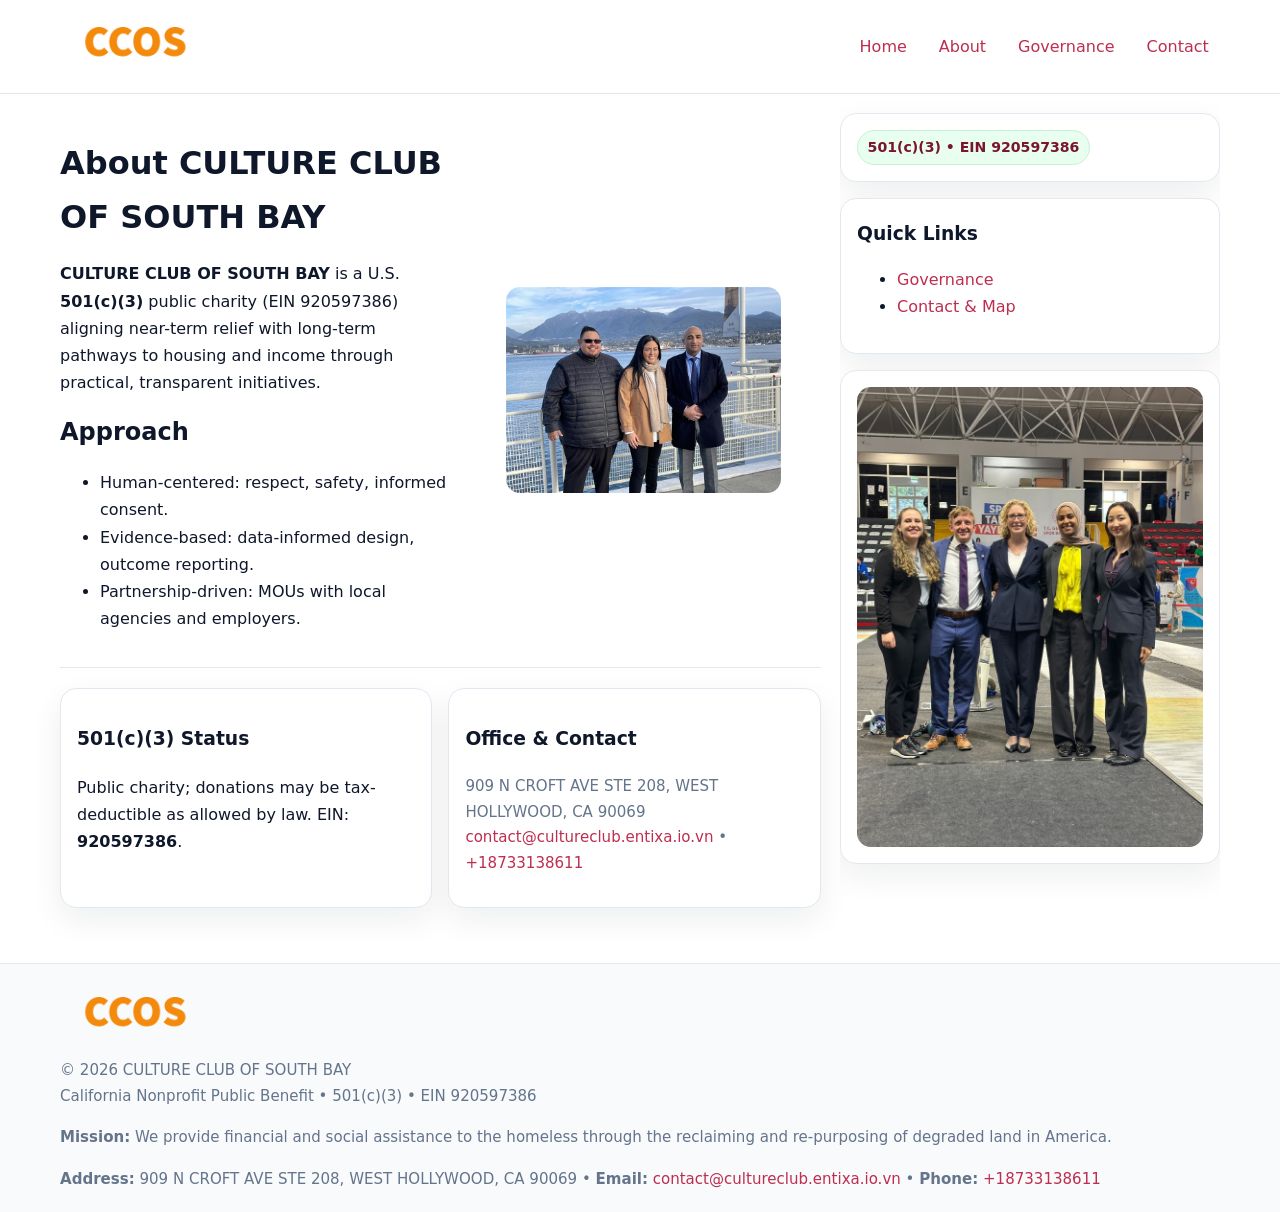
==== about.html @ 31842fe8 "Initial commit" ====
<!doctype html>
<html lang="en">
<head>
<meta charset="utf-8"/><meta name="viewport" content="width=device-width,initial-scale=1"/>
<title>CULTURE CLUB OF SOUTH BAY – Nonprofit • 2025</title>
<link rel="stylesheet" href="assets/styles.css"/><link rel="icon" href="images/logo.png">
<meta name="data-ein" content="920597386"><meta name="data-name" content="CULTURE CLUB OF SOUTH BAY">
<meta name="data-email" content="contact@cultureclub.entixa.io.vn"><meta name="data-phone" content="+18733138611">
<meta name="data-address" content="909 N CROFT AVE STE 208,
WEST HOLLYWOOD, CA 90069"><meta name="data-map" content="909+N+CROFT+AVE+STE+208,+WEST+HOLLYWOOD,+CA+90069">
  <meta name="description" content="Our nonprofit strengthens the community with programs focused on community services, education, and direct relief.">
</head>
<body>
<div style="position:absolute;left:-9999px;top:-9999px;opacity:0" data-uniq="{{UNIQUE_BLOB}}">
  <span>Our nonprofit strengthens the community with programs focused on community services, education, and direct relief.</span><svg width="12" height="12" viewBox="0 0 12 12" xmlns="http://www.w3.org/2000/svg"><circle cx="6" cy="6" r="5" fill="#7c3aed"/></svg><img src="images/about.jpg" width="1" height="1" alt="" loading="lazy"/>
</div>

<header>
  <div class="header-wrap">
    <a href="index.html"><img src="images/logo.png" alt="" style="width:150px"></a>
    <nav><a href="index.html">Home</a><a class="active" href="about.html">About</a><a href="governance.html">Governance</a><a href="contact.html">Contact</a></nav>
  </div>
</header>

<div class="layout">
  <main>
    <section class="section">
      <div class="ce0f46bf667">
        <div>
          <h1>About CULTURE CLUB OF SOUTH BAY</h1>
          <p><strong>CULTURE CLUB OF SOUTH BAY</strong> is a U.S. <strong>501(c)(3)</strong> public charity (EIN 920597386) aligning near-term relief with long-term pathways to housing and income through practical, transparent initiatives.</p>
          <h2>Approach</h2>
          <ul>
            <li>Human-centered: respect, safety, informed consent.</li>
            <li>Evidence-based: data-informed design, outcome reporting.</li>
            <li>Partnership-driven: MOUs with local agencies and employers.</li>
          </ul>
        </div>
        <figure><img src="images/about.jpg" alt="About"></figure>
      </div>
    </section>

    <section class="section ca57538c9db">
      <div class="c797d2e85bc"><h3>501(c)(3) Status</h3><p>Public charity; donations may be tax-deductible as allowed by law. EIN: <strong>920597386</strong>.</p></div>
      <div class="c797d2e85bc"><h3>Office & Contact</h3><p class="small">909 N CROFT AVE STE 208,
WEST HOLLYWOOD, CA 90069<br><a href="mailto:contact@cultureclub.entixa.io.vn">contact@cultureclub.entixa.io.vn</a> • <a href="tel:+18733138611">+18733138611</a></p></div>
    </section>
  </main>

  <aside>
    <div class="aside-box"><span class="c1c6daf56c6">501(c)(3) • EIN 920597386</span></div>
    <div class="aside-box"><h3>Quick Links</h3><ul><li><a href="governance.html">Governance</a></li><li><a href="contact.html">Contact & Map</a></li></ul></div>
    <div class="aside-box"><img src="images/programs.jpg" alt="Programs"></div>
  </aside>
</div>

<footer>
  <div class="foot">
    <div><img src="images/logo.png" alt="" style="width:150px;margin-bottom:.5rem"><div class="small">© <span id="year"></span> CULTURE CLUB OF SOUTH BAY</div><div class="small">California Nonprofit Public Benefit • 501(c)(3) • EIN 920597386</div></div>
    <div><div class="small"><strong>Mission:</strong> We provide financial and social assistance to the homeless through the reclaiming and re-purposing of degraded land in America.</div></div>
    <div><div class="small"><strong>Address:</strong> 909 N CROFT AVE STE 208,
WEST HOLLYWOOD, CA 90069 • <strong>Email:</strong> <a href="mailto:contact@cultureclub.entixa.io.vn">contact@cultureclub.entixa.io.vn</a> • <strong>Phone:</strong> <a href="tel:+18733138611">+18733138611</a></div></div>
  </div>
</footer>

<!-- color/skin -->
<script>(function(){function g(n){const e=document.querySelector('meta[name="'+n+'"]');return e?e.content:''}
function h(s){let x=2166136261>>>0;for(let i=0;i<s.length;i++){x^=s.charCodeAt(i);x=(x*16777619)>>>0}return x>>>0}
let k=(g('data-ein')||'').replace(/\D+/g,'');if(!k)k=g('data-name')||location.hostname||'d';
const key=h(String(k)),H=key%360,S=55+(key%20),L=46;
const r=document.documentElement;r.style.setProperty('--brand',`hsl(${H} ${S}% ${L}%)`);
r.style.setProperty('--brand-ink',`hsl(${H} ${Math.min(95,S+10)}% ${Math.max(22,L-18)}%)`);
r.style.setProperty('--soft',`hsl(${H} ${Math.max(40,S-25)}% 95%)`);
const y=document.getElementById('year'); if(y) y.textContent=new Date().getFullYear();})();</script>
</body>
</html>
---- assets/styles.css ----
:root{
  --ink:#0f172a; --muted:#64748b; --paper:#ffffff; --line:#e2e8f0;
  --brand:#16a34a; --brand-ink:#0b6a2f; --soft:#effef3;
  --radius:16px; --shadow:0 12px 32px rgba(15,23,42,.07)
}
*{box-sizing:border-box}
html,body{height:100%}
body{margin:0;background:var(--paper);color:var(--ink);
  font-family:Inter,system-ui,-apple-system,Segoe UI,Roboto,Arial,sans-serif;line-height:1.7}

a{color:var(--brand);text-decoration:none} a:hover{text-decoration:underline}
img{max-width:100%;display:block;border-radius:14px}

header{position:sticky;top:0;background:#fff;border-bottom:1px solid var(--line);z-index:10}
.header-wrap{width:min(1160px,94%);margin:0 auto;display:flex;align-items:center;justify-content:space-between;padding:.8rem 0}
.header-wrap nav a{margin-left:.6rem;padding:.45rem .7rem;border-radius:10px}
.header-wrap nav a:hover{background:var(--soft);text-decoration:none}

.layout{width:min(1160px,94%);margin:0 auto;display:grid;grid-template-columns:1.35fr 380px;gap:1.2rem}
main{padding:1.2rem 0}
aside{padding:1.2rem 0;position:sticky;top:64px;height:calc(100svh - 64px);overflow:auto}
.aside-box{background:#fff;border:1px solid var(--line);border-radius:16px;padding:1rem;box-shadow:var(--shadow);margin-bottom:1rem}
.aside-box h3{margin:.2rem 0 .4rem 0}
.c1c6daf56c6{display:inline-flex;gap:.45rem;align-items:center;background:#e8fff0;border:1px solid #c7f0d3;color:var(--brand-ink);border-radius:999px;padding:.28rem .6rem;font-size:.88rem;font-weight:700}

.section{padding:1.2rem 0;border-bottom:1px solid var(--line)}
.section:last-child{border-bottom:0}
h1{font-size:2rem;margin:.2rem 0 .4rem}
h2{font-size:1.5rem;margin:.2rem 0 .6rem}
.cdb27a3c13d{max-width:78ch}

.ce0f46bf667{display:grid;grid-template-columns:1fr;gap:1rem;align-items:center}
.ca57538c9db{display:grid;grid-template-columns:1fr;gap:1rem}
.cards{display:grid;grid-template-columns:1fr;gap:1rem}
.c797d2e85bc{background:#fff;border:1px solid var(--line);border-radius:16px;box-shadow:var(--shadow);padding:1rem}
.small{font-size:.94rem;color:var(--muted)}

.gallery{display:grid;grid-template-columns:1fr 1fr;gap:.8rem}
.gallery img{width:100%;height:auto;display:block}
.gallery .span2{grid-column:1/-1}

.c66e91500a7{display:grid;grid-template-columns:1fr;gap:.9rem}
label{display:grid;gap:.35rem;font-weight:600}
input,textarea{
  width:100%;padding:.75rem .85rem;border:1px solid #cbd5e1;border-radius:12px;font:inherit
}
input:focus,textarea:focus{outline:2px solid var(--soft);border-color:var(--brand)}
.c5dcbd3c8db{display:inline-block;padding:.75rem 1rem;border:1px solid #cbd5e1;border-radius:12px;background:#fff}
.c5dcbd3c8db:hover{box-shadow:var(--shadow)}
.btn-primary{background:var(--brand);border-color:var(--brand);color:#fff}

.map-embed iframe{width:100%;aspect-ratio:16/9;border:0;border-radius:14px;box-shadow:var(--shadow)}

footer{border-top:1px solid var(--line);background:#f8fafc;margin-top:1rem}
footer .foot{width:min(1160px,94%);margin:0 auto;display:grid;grid-template-columns:1fr;gap:1rem;padding:1.2rem 0}

@media(min-width:980px){
  .ce0f46bf667{grid-template-columns:1.1fr 1fr}
  .ca57538c9db{grid-template-columns:1fr 1fr}
  .cards{grid-template-columns:repeat(3,1fr)}
}
@media(max-width:1040px){
  .layout{grid-template-columns:1fr}
  aside{position:static;height:auto}
}
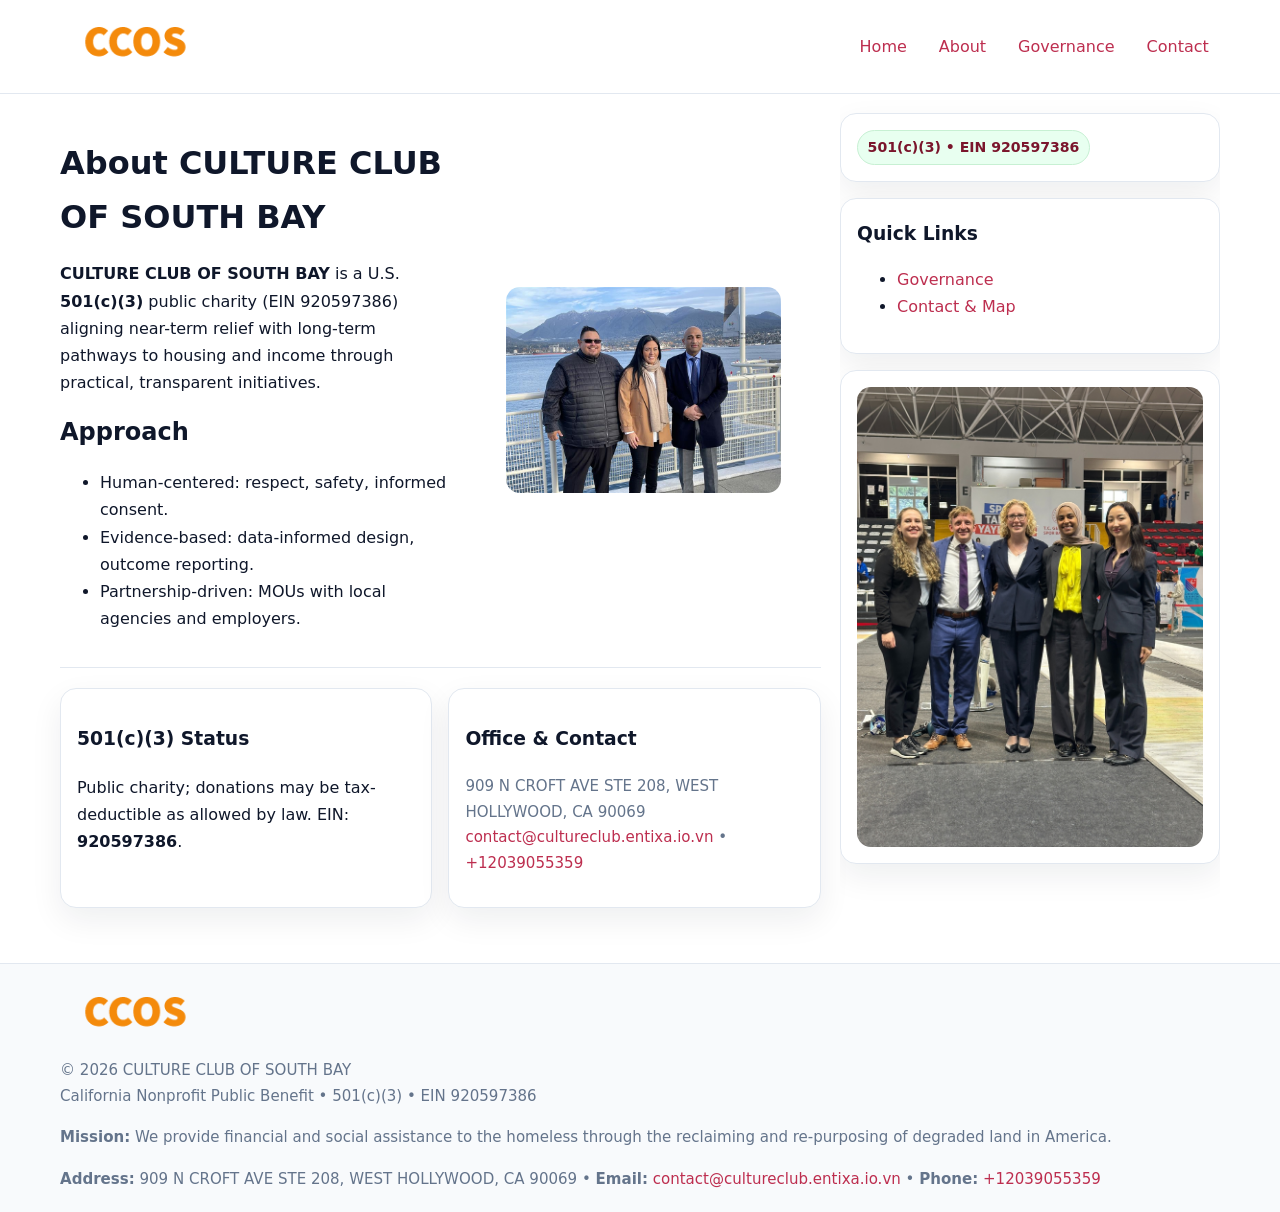
==== commit b84e5b7c: "Update phone number to +12039055359 (auto script)" ====
--- a/about.html
+++ b/about.html
@@ -43,7 +43,7 @@
     <section class="section ca57538c9db">
       <div class="c797d2e85bc"><h3>501(c)(3) Status</h3><p>Public charity; donations may be tax-deductible as allowed by law. EIN: <strong>920597386</strong>.</p></div>
       <div class="c797d2e85bc"><h3>Office & Contact</h3><p class="small">909 N CROFT AVE STE 208,
-WEST HOLLYWOOD, CA 90069<br><a href="mailto:contact@cultureclub.entixa.io.vn">contact@cultureclub.entixa.io.vn</a> • <a href="tel:+18733138611">+18733138611</a></p></div>
+WEST HOLLYWOOD, CA 90069<br><a href="mailto:contact@cultureclub.entixa.io.vn">contact@cultureclub.entixa.io.vn</a> • <a href="tel:+12039055359">+12039055359</a></p></div>
     </section>
   </main>
 
@@ -59,7 +59,7 @@
     <div><img src="images/logo.png" alt="" style="width:150px;margin-bottom:.5rem"><div class="small">© <span id="year"></span> CULTURE CLUB OF SOUTH BAY</div><div class="small">California Nonprofit Public Benefit • 501(c)(3) • EIN 920597386</div></div>
     <div><div class="small"><strong>Mission:</strong> We provide financial and social assistance to the homeless through the reclaiming and re-purposing of degraded land in America.</div></div>
     <div><div class="small"><strong>Address:</strong> 909 N CROFT AVE STE 208,
-WEST HOLLYWOOD, CA 90069 • <strong>Email:</strong> <a href="mailto:contact@cultureclub.entixa.io.vn">contact@cultureclub.entixa.io.vn</a> • <strong>Phone:</strong> <a href="tel:+18733138611">+18733138611</a></div></div>
+WEST HOLLYWOOD, CA 90069 • <strong>Email:</strong> <a href="mailto:contact@cultureclub.entixa.io.vn">contact@cultureclub.entixa.io.vn</a> • <strong>Phone:</strong> <a href="tel:+12039055359">+12039055359</a></div></div>
   </div>
 </footer>
 
@@ -73,4 +73,4 @@
 r.style.setProperty('--soft',`hsl(${H} ${Math.max(40,S-25)}% 95%)`);
 const y=document.getElementById('year'); if(y) y.textContent=new Date().getFullYear();})();</script>
 </body>
-</html>
+</html>
